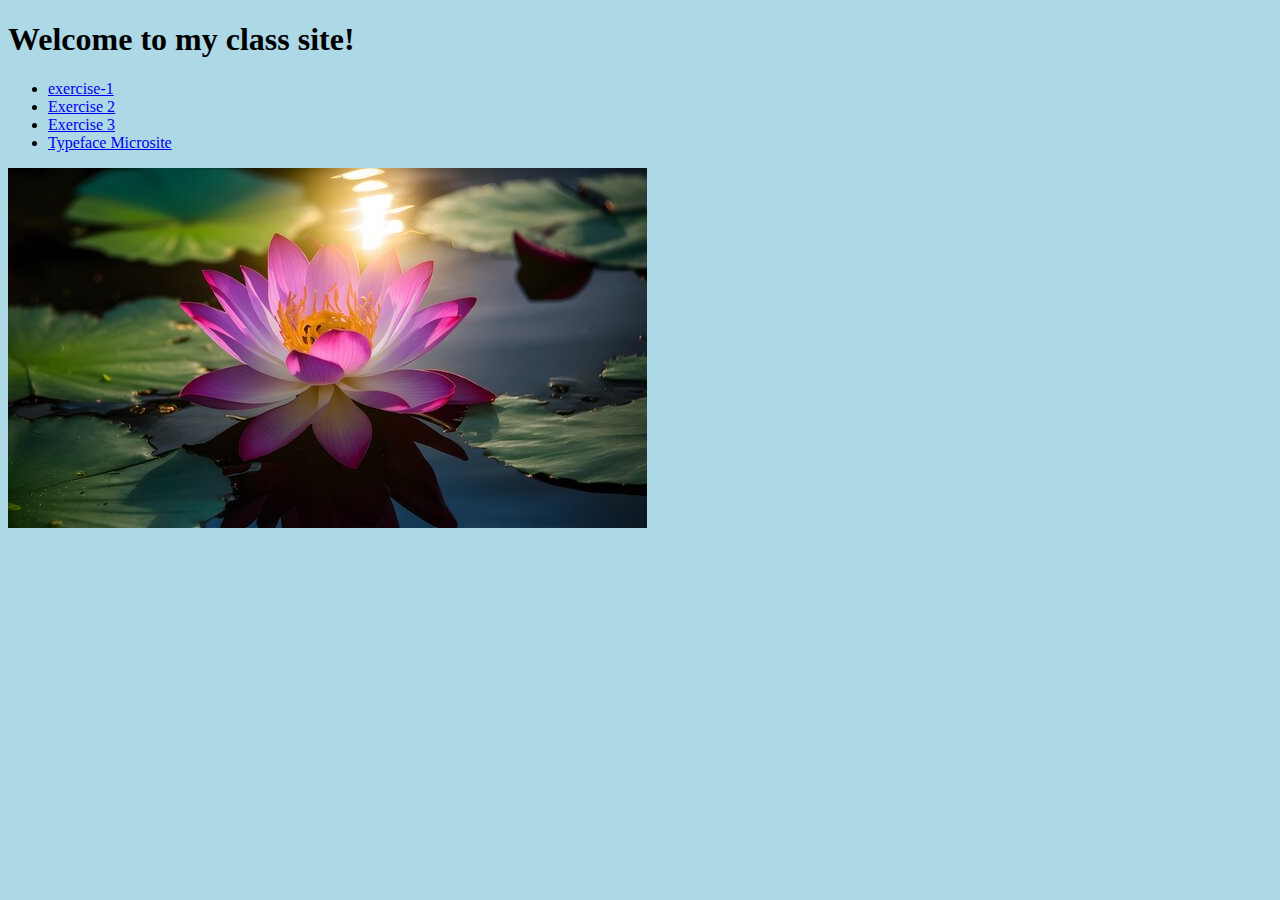
==== index.html @ e6bafbaf "get website online" ====
<!DOCTYPE html>
<html lang="en">

<head>
    <meta charset="UTF-8">
    <meta name="viewport" content="width=device-width, initial-scale=1.0">
    <title>My Class Site</title>
    <link rel="stylesheet" href="styles.css">
</head>

<body>
    <h1>Welcome to my class site!</h1>
    <ul>
        <li>
            <a href="exercise-1/index.html">exercise-1</a>
        </li>
        <li>
            <a href="#">Exercise 2</a>
        </li>
        <li>
            <a href="#">Exercise 3</a>
        </li>
        <li>
            <a href="#">Typeface Microsite</a>
        </li>
    </ul>  

    <img src="flowers.jpg">
</body>

</html>
---- styles.css ----
body {
    background-color: lightblue;
}
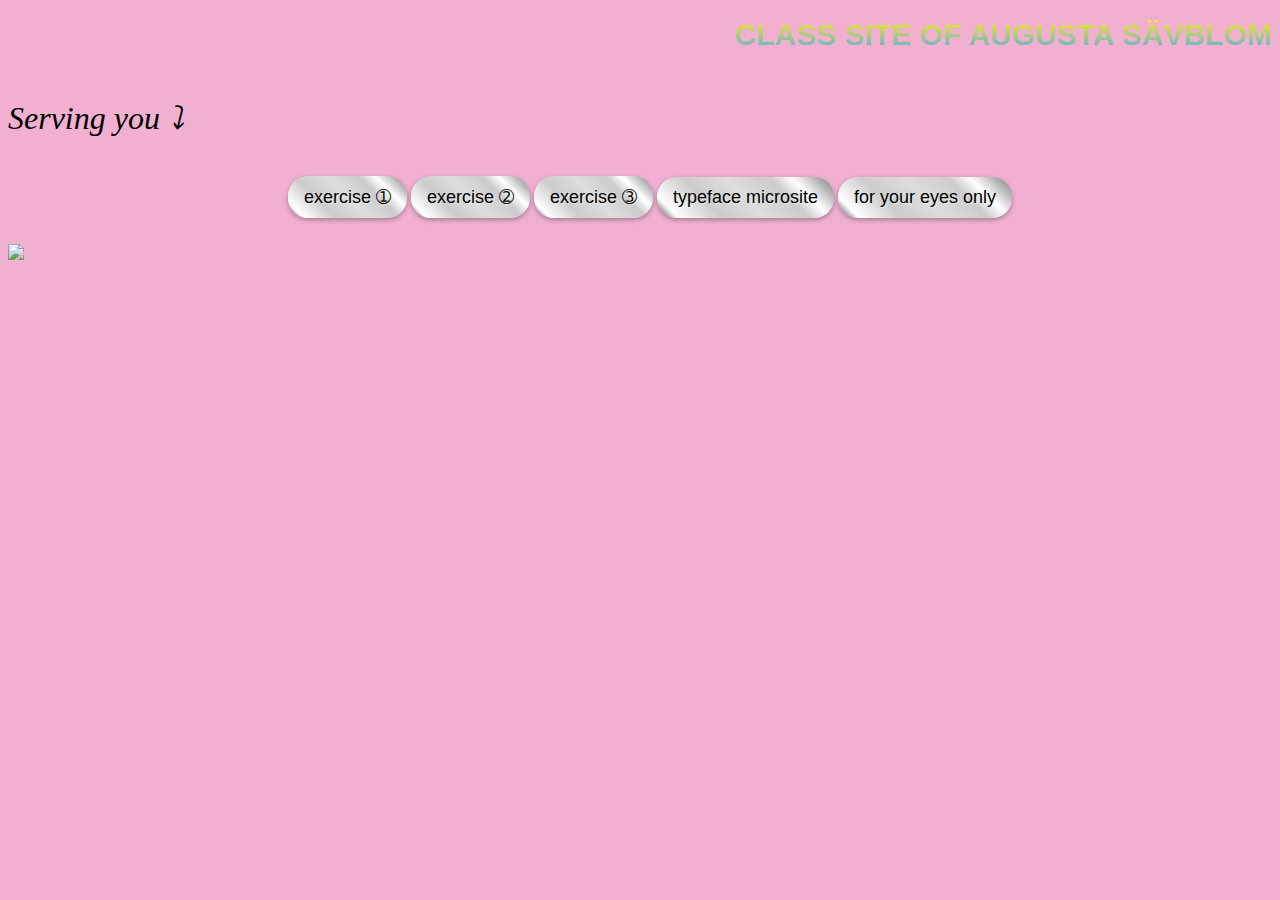
==== commit 40d75f3e: "Class site" ====
--- a/index.html
+++ b/index.html
@@ -9,23 +9,25 @@
 </head>
 
 <body>
-    <h1>Welcome to my class site!</h1>
+    
+    <h1>class site of Augusta Sävblom</h1></p>
+
+    <div class="inline-block">
+    <p class= "cursiv"> Serving you &#10549</p>
+    </div>
+    <div class="center">
+    <button class="metallic-button"> <a href="exercise-1/index.html" target="_blank">exercise &#10112</a></button>
+    <button class="metallic-button"> <a href="https://augisav.github.io/" target="_blank">exercise &#10113</a></button>
+    <button class="metallic-button"> exercise &#10114</button>
+    <button class="metallic-button"> typeface microsite</button>
+    <button class="metallic-button"> <a href="https://t3.ftcdn.net/jpg/02/95/44/22/360_F_295442295_OXsXOmLmqBUfZreTnGo9PREuAPSLQhff.jpg" target="_blank">for your eyes only</a></button>
+    </div>
+    
     <ul>
-        <li>
-            <a href="exercise-1/index.html">exercise-1</a>
-        </li>
-        <li>
-            <a href="#">Exercise 2</a>
-        </li>
-        <li>
-            <a href="#">Exercise 3</a>
-        </li>
-        <li>
-            <a href="#">Typeface Microsite</a>
-        </li>
+        
     </ul>  
 
-    <img src="flowers.jpg">
+    <img src="NYC (kopia).png">
 </body>
 
 </html>--- a/styles.css
+++ b/styles.css
@@ -1,3 +1,71 @@
 body {
-    background-color: lightblue;
-}+    background-color: #f1b0d0;
+
+}
+      
+h1 {
+    font-family: Arial, Helvetica, sans-serif;
+    text-transform: uppercase;
+    line-height: 1;
+    font-size: 30px;
+    background: -webkit-linear-gradient(#f7ea23, #60aedd);
+  -webkit-background-clip: text;
+  -webkit-text-fill-color: transparent;
+  text-align: right;
+}
+
+.metallic-button {
+    font-size: 18px;
+    padding: 10px 16px;
+    font-weight: 400;
+    border: none;
+    outline: none;
+    color: #000;
+    background: linear-gradient(
+      45deg,
+      #999 5%,
+      #fff 10%,
+      #ccc 30%,
+      #ddd 50%,
+      #ccc 70%,
+      #fff 80%,
+      #999 95%
+    );
+    text-shadow: 1px 1px 2px rgba(255, 255, 255, 0.5);
+    border-radius: 20px;
+    box-shadow: 0 2px 5px rgba(0, 0, 0, 0.3);
+    cursor: pointer;
+    transition: all 0.1s ease-in-out;
+  }
+
+  .center {
+    width: 100%;
+    border: 10px;
+    padding: 10px;
+    text-align: center;
+  }
+  
+  .metallic-button:hover {
+    transform: translateY(-2px);
+  }
+
+  .inline-block {
+    display: inline-block;
+    }
+
+.cursiv {
+    font-family: Georgia;
+    font-style: Italic;
+    line-height: 1;
+    font-size: 32px;
+}
+
+img {
+    max-width: 100%;
+    height: auto;
+  }
+
+  a {
+    text-decoration: none;
+    color: black;
+  }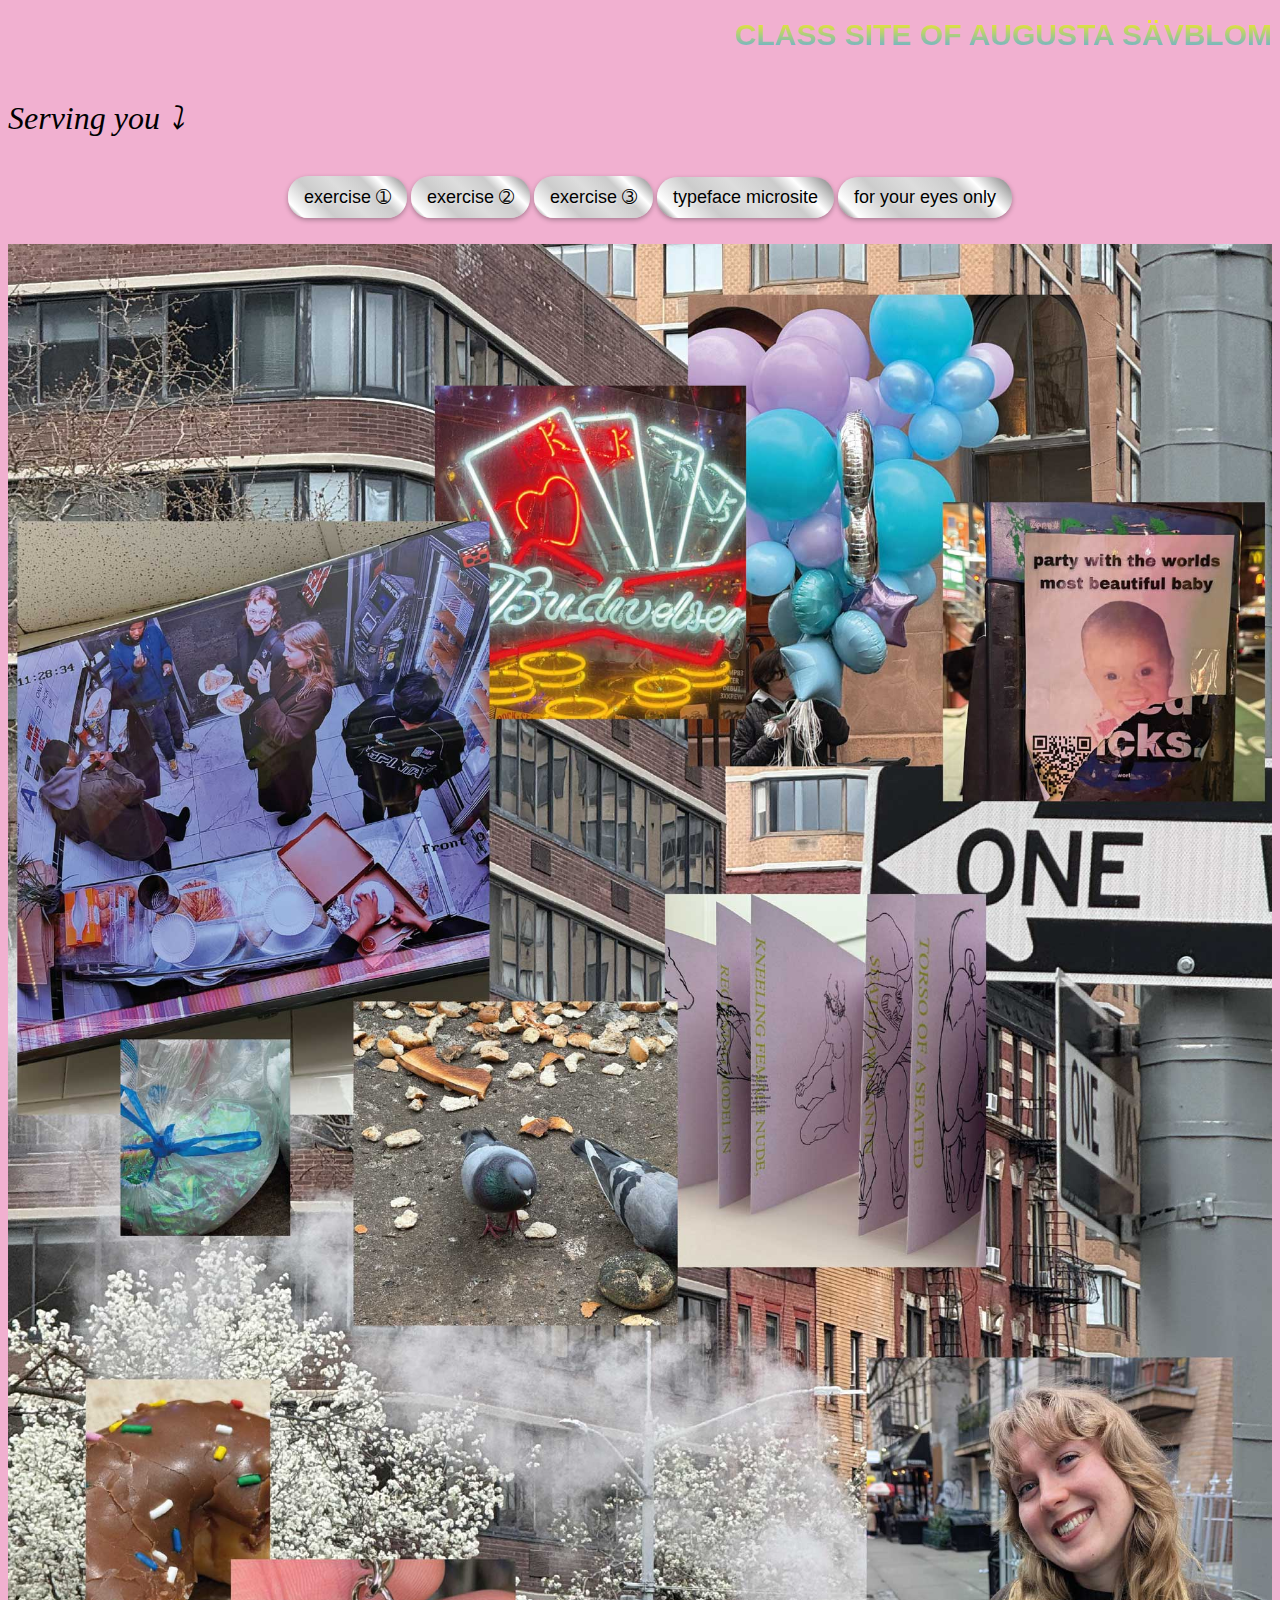
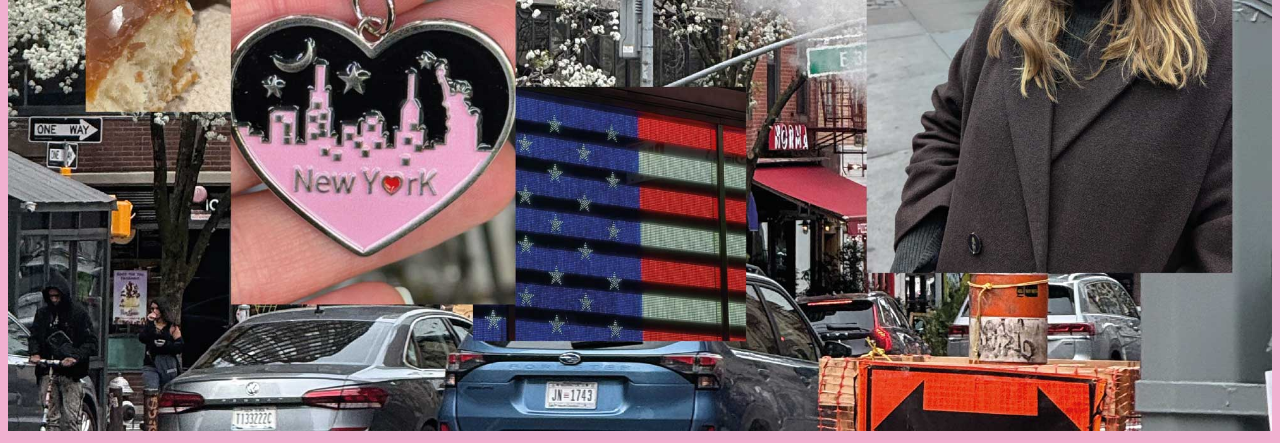
==== commit e3782618: "class site" ====
--- a/index.html
+++ b/index.html
@@ -27,7 +27,7 @@
         
     </ul>  
 
-    <img src="NYC (kopia).png">
+    <img src="NYC-(kopia).jpg">
 </body>
 
 </html>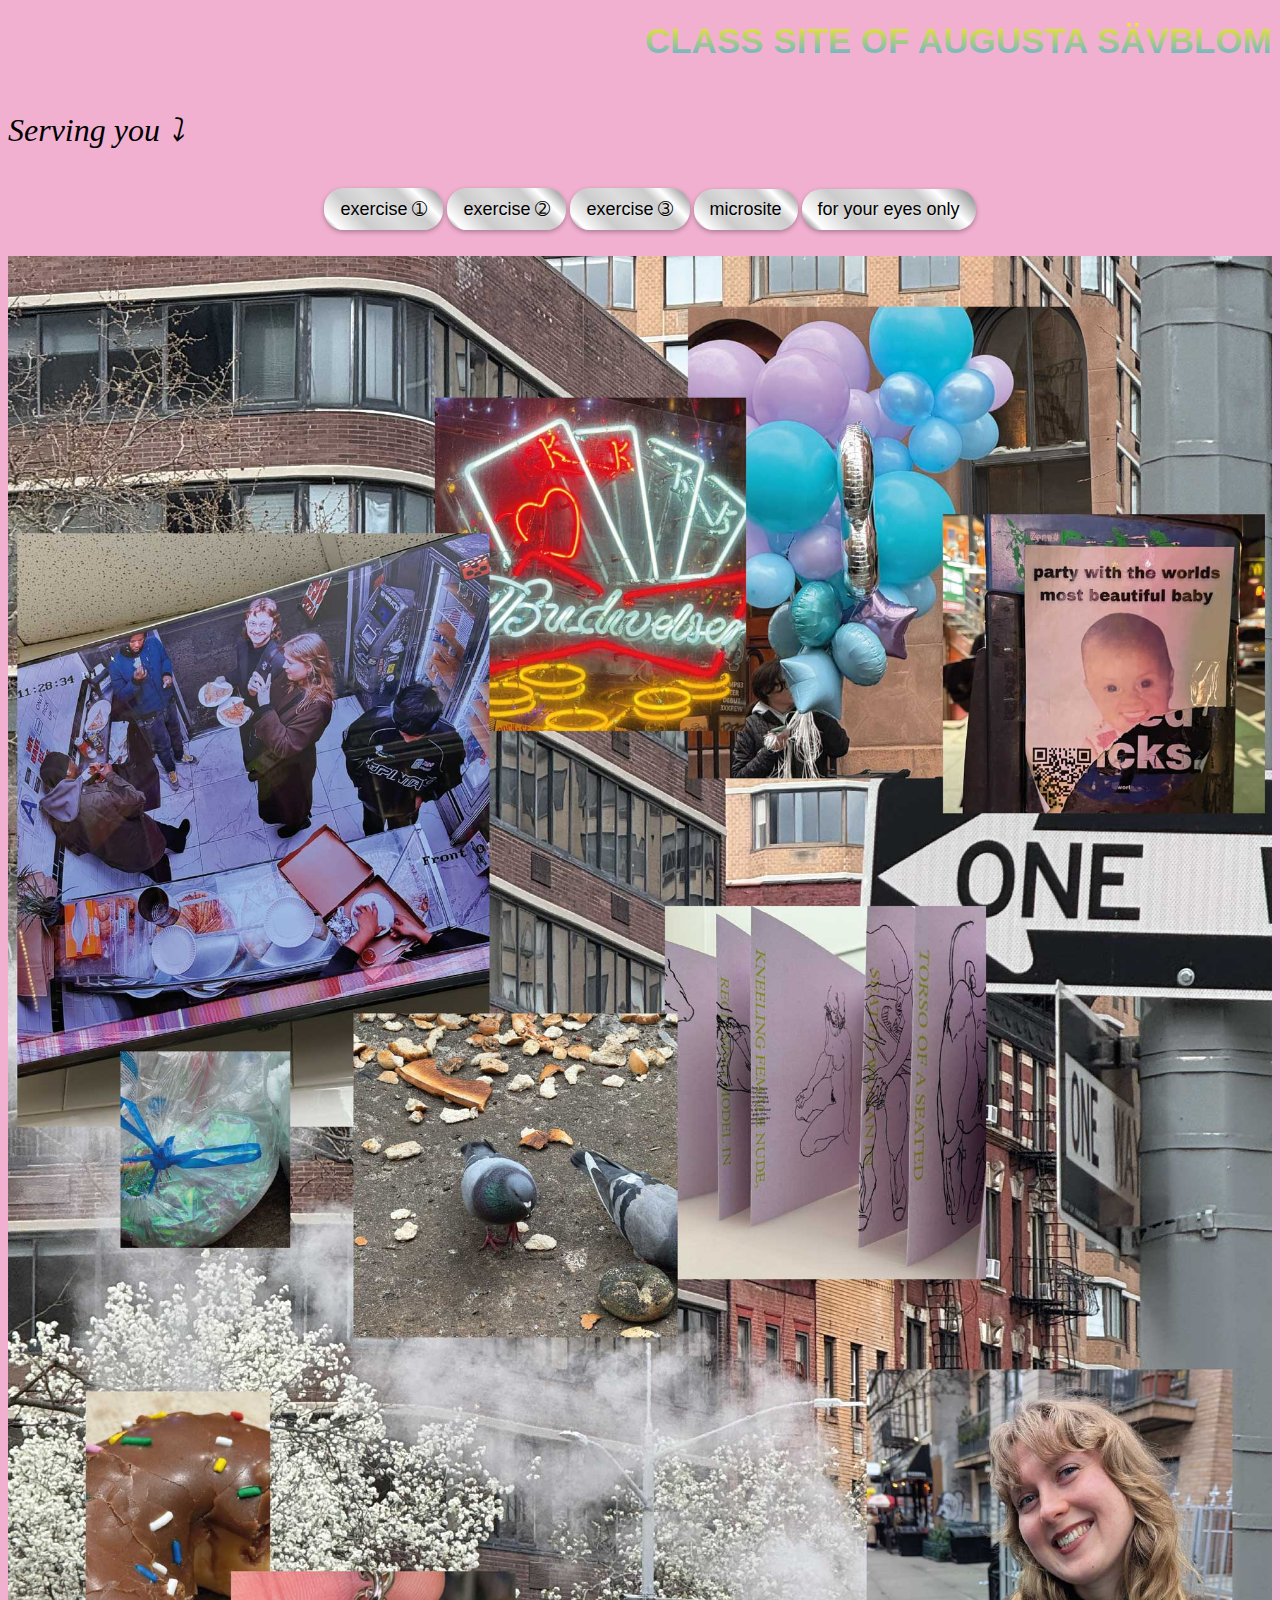
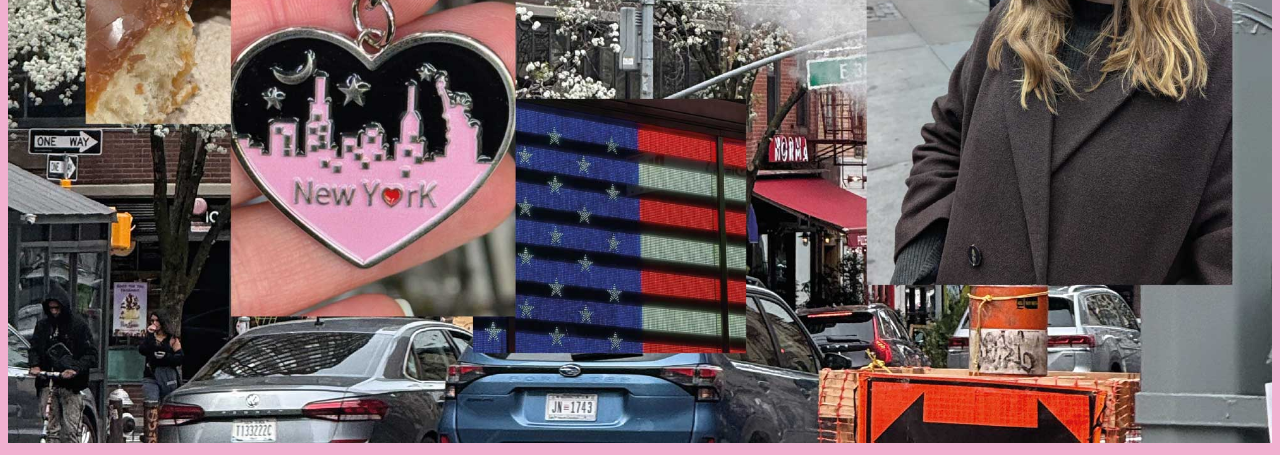
==== commit 3422133f: "classsite link to type" ====
--- a/index.html
+++ b/index.html
@@ -19,7 +19,7 @@
     <button class="metallic-button"> <a href="exercise-1/index.html" target="_blank">exercise &#10112</a></button>
     <button class="metallic-button"> <a href="https://augisav.github.io/" target="_blank">exercise &#10113</a></button>
     <button class="metallic-button"> exercise &#10114</button>
-    <button class="metallic-button"> typeface microsite</button>
+    <button class="metallic-button"> <a href="file:///Users/a/Dokument/Augi/SVA/Lettering%20FTL/AugiSav.github.io/typeface-microsite/index.html" target="_blank">microsite</a></button>
     <button class="metallic-button"> <a href="https://t3.ftcdn.net/jpg/02/95/44/22/360_F_295442295_OXsXOmLmqBUfZreTnGo9PREuAPSLQhff.jpg" target="_blank">for your eyes only</a></button>
     </div>
     
--- a/styles.css
+++ b/styles.css
@@ -7,7 +7,7 @@
     font-family: Arial, Helvetica, sans-serif;
     text-transform: uppercase;
     line-height: 1;
-    font-size: 30px;
+    font-size: 35px;
     background: -webkit-linear-gradient(#f7ea23, #60aedd);
   -webkit-background-clip: text;
   -webkit-text-fill-color: transparent;
@@ -58,6 +58,7 @@
     font-style: Italic;
     line-height: 1;
     font-size: 32px;
+
 }
 
 img {
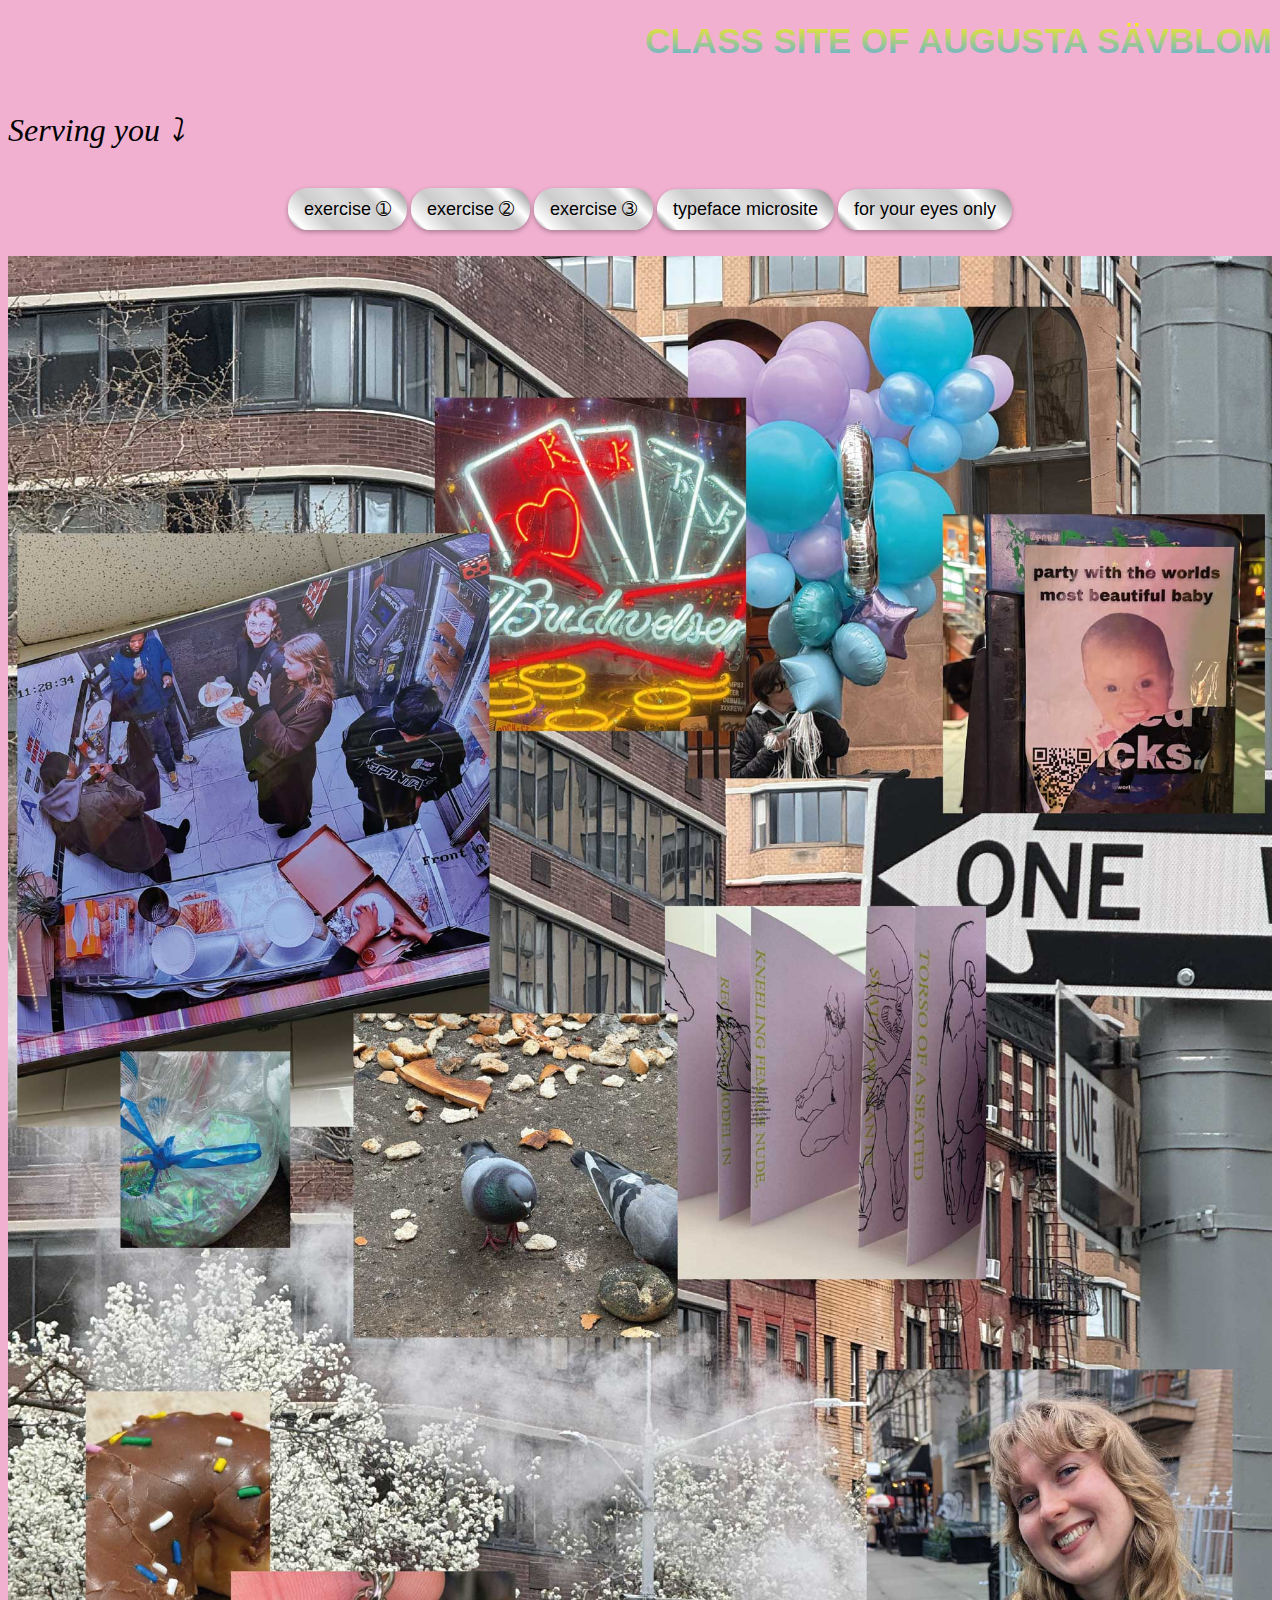
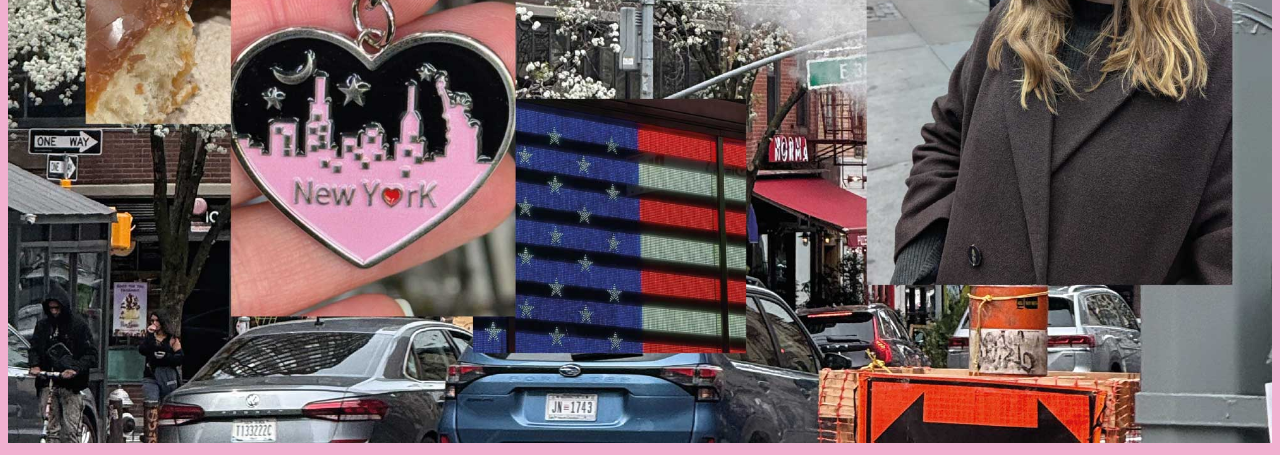
==== commit 995b01aa: "Update index.html" ====
--- a/index.html
+++ b/index.html
@@ -19,7 +19,7 @@
     <button class="metallic-button"> <a href="exercise-1/index.html" target="_blank">exercise &#10112</a></button>
     <button class="metallic-button"> <a href="https://augisav.github.io/" target="_blank">exercise &#10113</a></button>
     <button class="metallic-button"> exercise &#10114</button>
-    <button class="metallic-button"> <a href="file:///Users/a/Dokument/Augi/SVA/Lettering%20FTL/AugiSav.github.io/typeface-microsite/index.html" target="_blank">microsite</a></button>
+    <button class="metallic-button"> <a href="file:///Users/a/Dokument/Augi/SVA/Lettering%20FTL/AugiSav.github.io/typeface-microsite/index.html" target="_blank">typeface microsite</a></button>
     <button class="metallic-button"> <a href="https://t3.ftcdn.net/jpg/02/95/44/22/360_F_295442295_OXsXOmLmqBUfZreTnGo9PREuAPSLQhff.jpg" target="_blank">for your eyes only</a></button>
     </div>
     
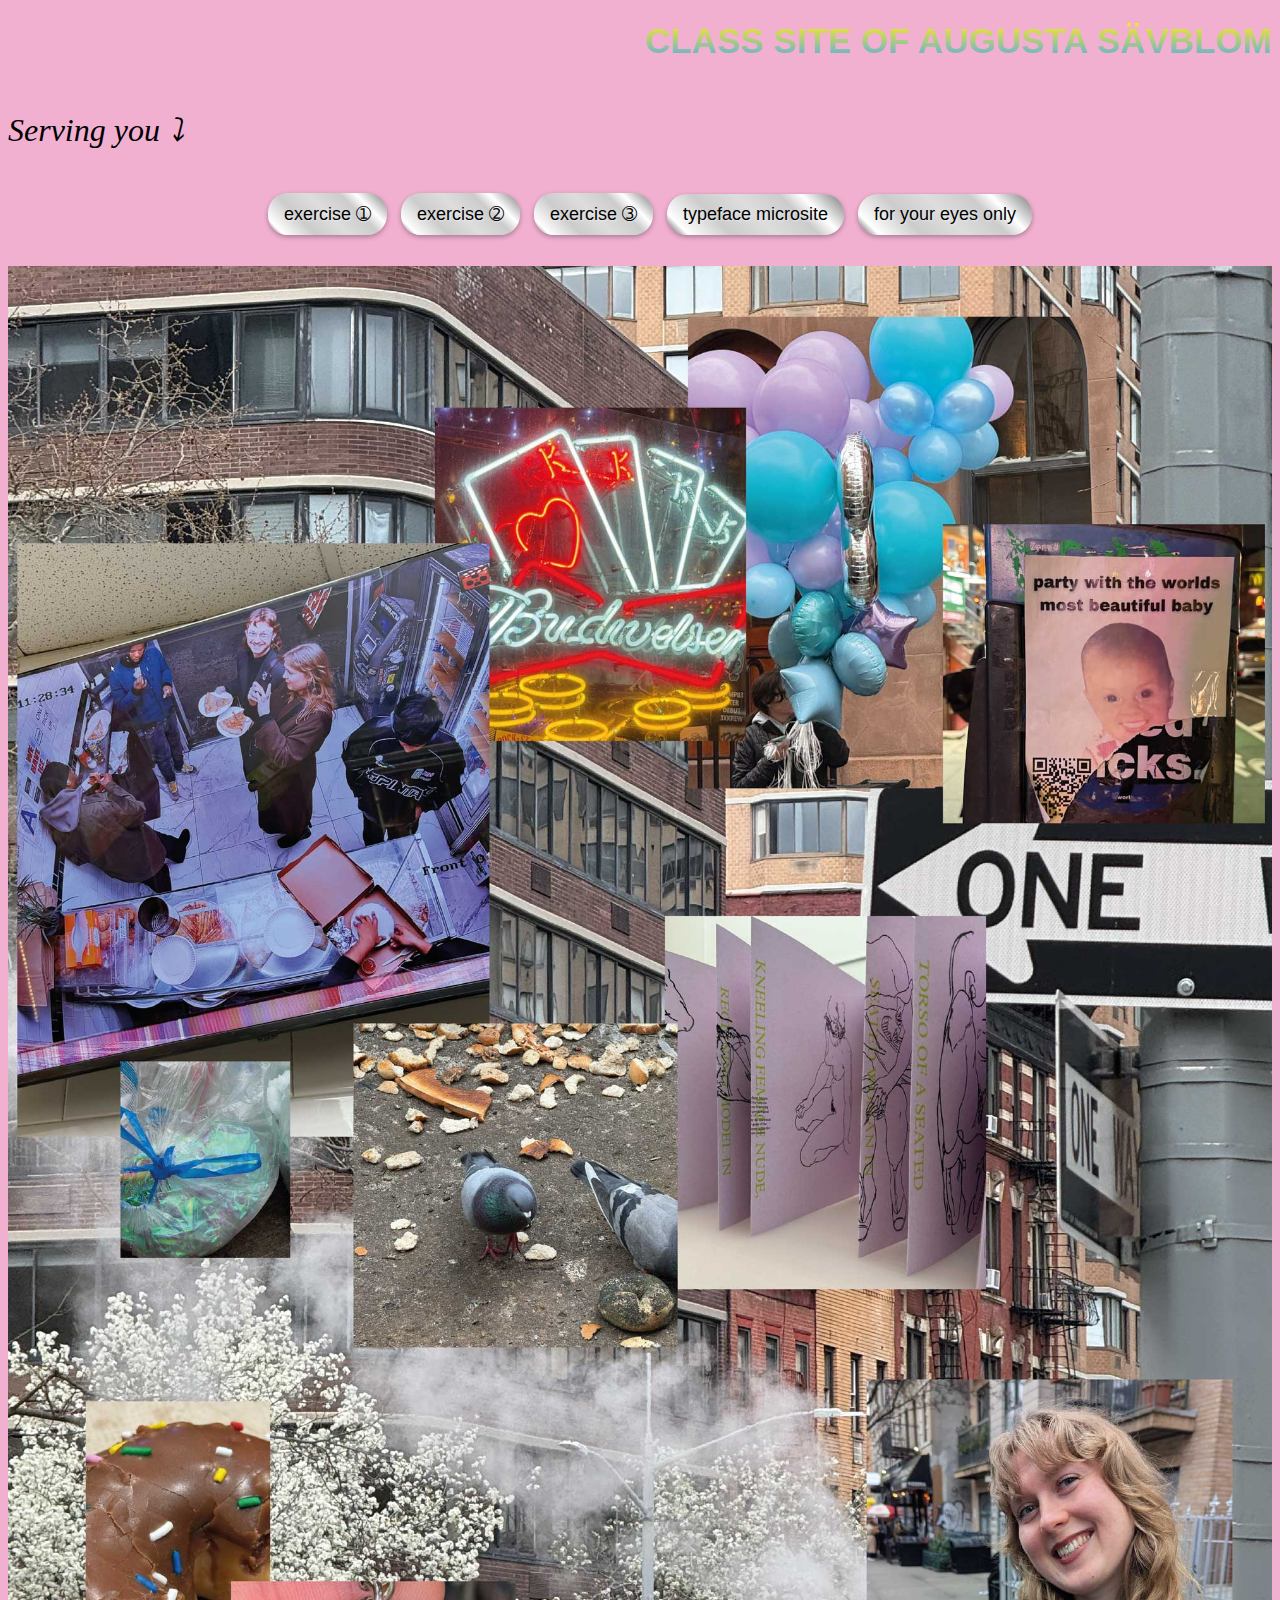
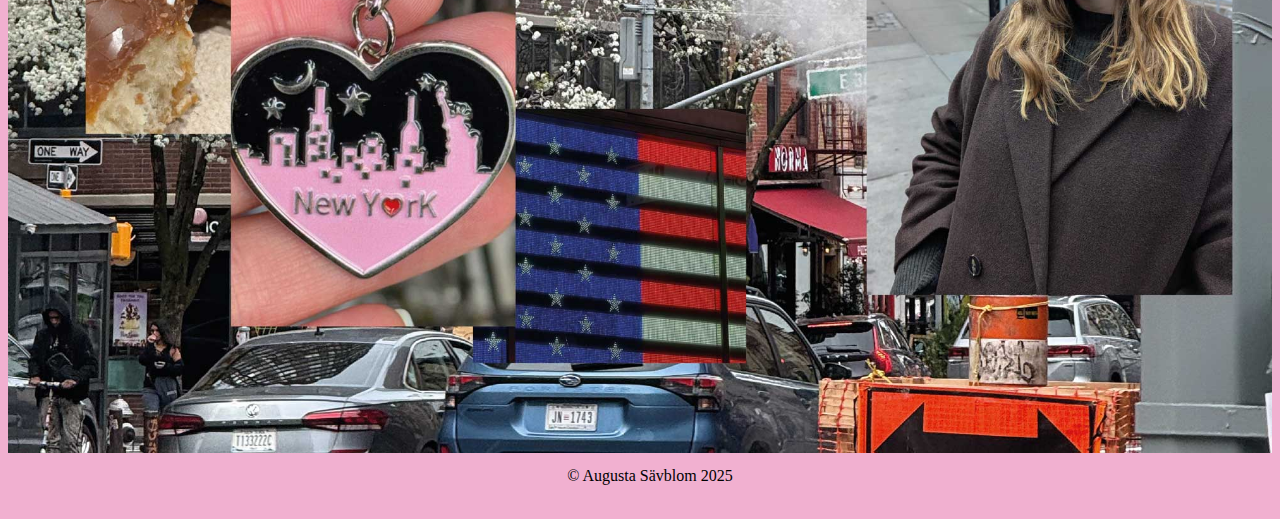
==== commit 00512530: "copyright" ====
--- a/index.html
+++ b/index.html
@@ -10,7 +10,7 @@
 
 <body>
     
-    <h1>class site of Augusta Sävblom</h1></p>
+    <h1>class site of Augusta Sävblom</h1>
 
     <div class="inline-block">
     <p class= "cursiv"> Serving you &#10549</p>
@@ -28,6 +28,10 @@
     </ul>  
 
     <img src="NYC-(kopia).jpg">
+    <br>
+    <div class="center" 
+    <p>&#169; Augusta Sävblom 2025</p>
+    </div>
 </body>
 
 </html>--- a/styles.css
+++ b/styles.css
@@ -19,6 +19,7 @@
     padding: 10px 16px;
     font-weight: 400;
     border: none;
+    margin: 5px;
     outline: none;
     color: #000;
     background: linear-gradient(
